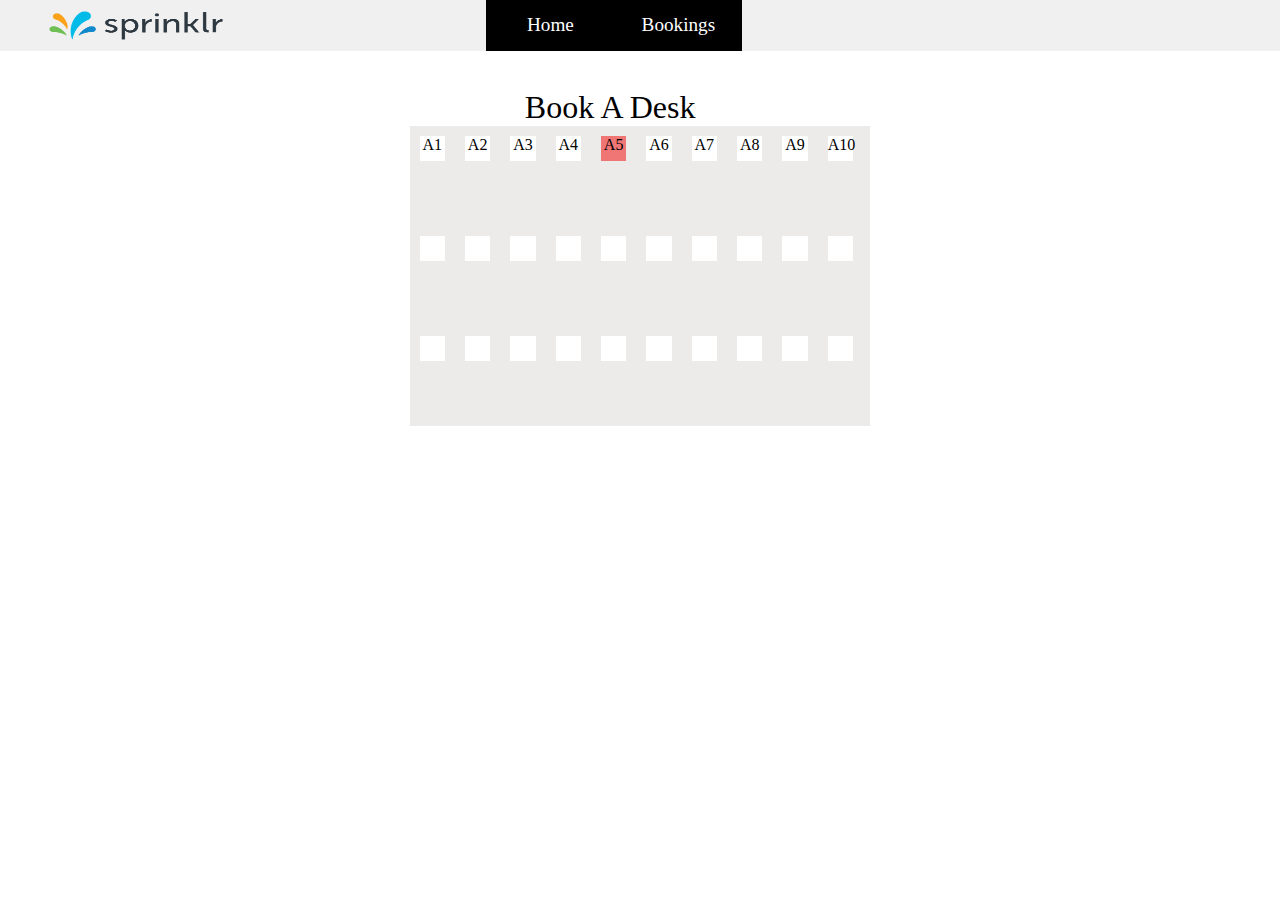
==== index.html @ bce3702e "basic html,css added" ====
<!DOCTYPE html>
<html lang="en">
<head>
    <meta charset="UTF-8">
    <meta http-equiv="X-UA-Compatible" content="IE=edge">
    <meta name="viewport" content="width=device-width, initial-scale=1.0">
    <link rel='stylesheet' href='./styles.css' />
    <title>Document</title>
</head>
<body>
    <div class="header">
        <div class="logo">
            <img src='./logo2.png' alt='sprinklr logo' width='200' height='44.5'>
        </div>

             <div class="navbar">
            <ul>
                <li><a href="/index.html">Home</a></li>
                <li><a href="./bookings.html">Bookings</a></li>
              </ul>
            </div>
    </div>
    <div class="description">
        Book A Desk
    </div>
   <div class="desk-layout">
        <div class="A-1 seat">A1</div>
        <div class="A-2 seat">A2</div>
        <div class="A-3 seat">A3</div>
        <div class="A-4 seat">A4</div>
        <div class="A-5 seat">A5</div>
        <div class="A-6 seat">A6</div>
        <div class="A-7 seat">A7</div>
        <div class="A-8 seat">A8</div>
        <div class="A-9 seat">A9</div>
        <div class="A-10 seat">A10</div>
        <div class="B-1 seat"></div>
        <div class="B-2 seat"></div>
        <div class="B-3 seat"></div>
        <div class="B-4 seat"></div>
        <div class="B-5 seat"></div>
        <div class="B-6 seat"></div>
        <div class="B-7 seat"></div>
        <div class="B-8 seat"></div>
        <div class="B-9 seat"></div>
        <div class="B-10 seat"></div>
        <div class="B-1 seat"></div>
        <div class="B-2 seat"></div>
        <div class="B-3 seat"></div>
        <div class="B-4 seat"></div>
        <div class="B-5 seat"></div>
        <div class="B-6 seat"></div>
        <div class="B-7 seat"></div>
        <div class="B-8 seat"></div>
        <div class="B-9 seat"></div>
        <div class="B-10 seat"></div>

   </div>
</body>
</html>
---- styles.css ----
body{
   margin-top: 0;
   margin-left: 0;
   margin-right: 0;
}
li{
    list-style-type: none;
    width:50%;
    text-align: center;

    
   
}
ul {
    background-color: black;
    display: flex;
    padding-left: 0;
    margin-top: 0;
    margin-bottom: 0;
    height: 100%;
    
}
a{
color: white;
display:inline-block;
text-decoration: none;
width: 80px;
height: 35px;
padding-top: 11%;
font-size: 1.2rem;
}
.header{

display: flex;
background-color: rgb(240, 240, 240);
justify-content:space-between;

}
.navbar{

    width: 20%;
    margin-right: 42%;
   
}
li:hover{
   background-color: grey;
}
.logo{
margin-left: 3%;
margin-top: 2px;

}
.description{

    font-size: 2rem;
    margin-left: 41%;
    margin-top: 3%;
}
.desk-layout{

    display: flex;
    background-color: rgb(237, 234, 234);
    width:36%;
    height:300px;
    margin:auto;
    flex-wrap: wrap;

}
.seat{
    width:5.5%;
    height:25px;
    margin:10px 10px 0 10px;
    background-color: white;
    text-align: center;
}
.A-5{
    background-color: rgb(240, 117, 117);
}
[class^="B-"]{
    
}
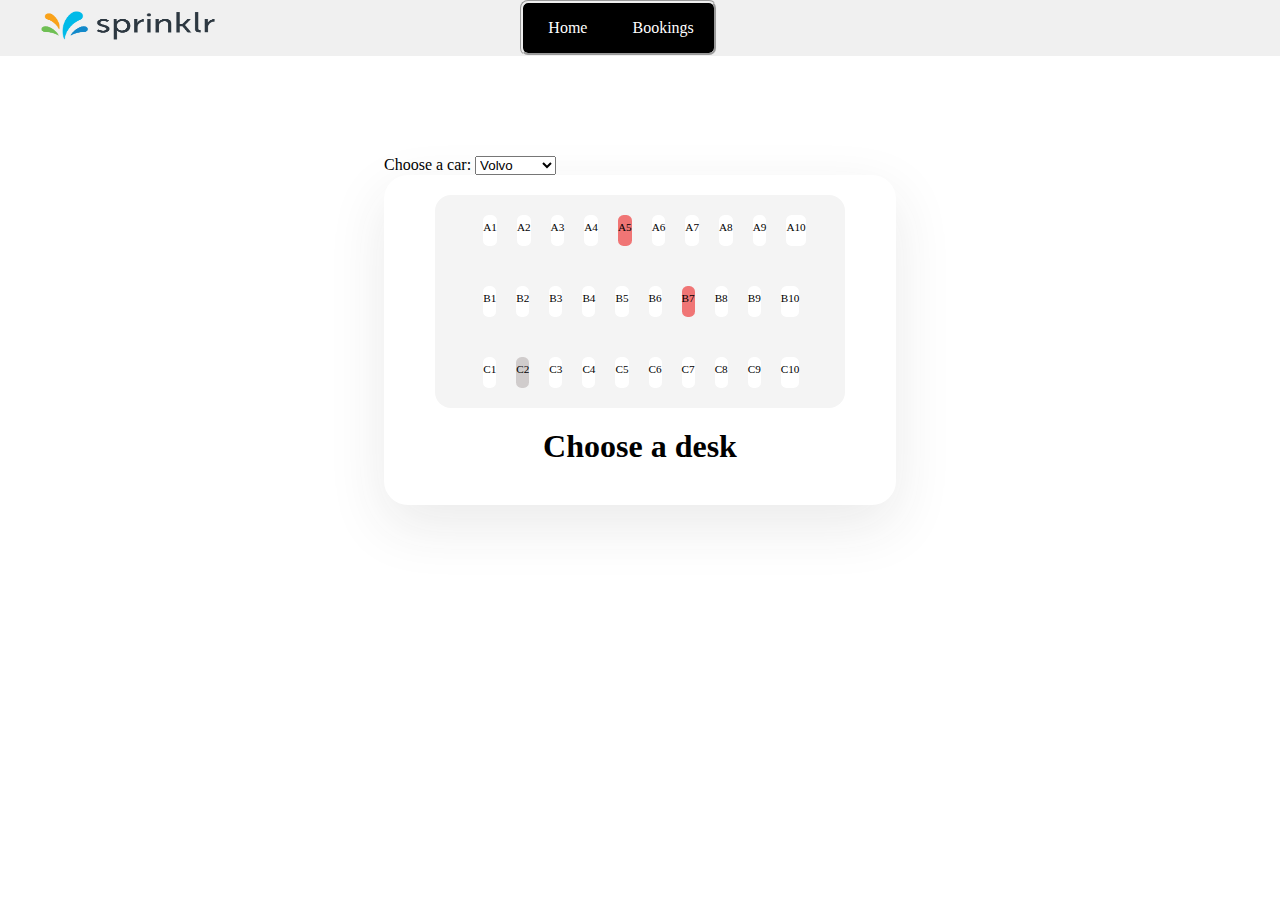
==== commit 5e53cae3: "basic layout done" ====
--- a/index.html
+++ b/index.html
@@ -8,53 +8,79 @@
     <title>Document</title>
 </head>
 <body>
-    <div class="header">
+    <header>
         <div class="logo">
             <img src='./logo2.png' alt='sprinklr logo' width='200' height='44.5'>
         </div>
 
-             <div class="navbar">
-            <ul>
-                <li><a href="/index.html">Home</a></li>
-                <li><a href="./bookings.html">Bookings</a></li>
-              </ul>
-            </div>
-    </div>
-    <div class="description">
-        Book A Desk
-    </div>
-   <div class="desk-layout">
-        <div class="A-1 seat">A1</div>
-        <div class="A-2 seat">A2</div>
-        <div class="A-3 seat">A3</div>
-        <div class="A-4 seat">A4</div>
-        <div class="A-5 seat">A5</div>
-        <div class="A-6 seat">A6</div>
-        <div class="A-7 seat">A7</div>
-        <div class="A-8 seat">A8</div>
-        <div class="A-9 seat">A9</div>
-        <div class="A-10 seat">A10</div>
-        <div class="B-1 seat"></div>
-        <div class="B-2 seat"></div>
-        <div class="B-3 seat"></div>
-        <div class="B-4 seat"></div>
-        <div class="B-5 seat"></div>
-        <div class="B-6 seat"></div>
-        <div class="B-7 seat"></div>
-        <div class="B-8 seat"></div>
-        <div class="B-9 seat"></div>
-        <div class="B-10 seat"></div>
-        <div class="B-1 seat"></div>
-        <div class="B-2 seat"></div>
-        <div class="B-3 seat"></div>
-        <div class="B-4 seat"></div>
-        <div class="B-5 seat"></div>
-        <div class="B-6 seat"></div>
-        <div class="B-7 seat"></div>
-        <div class="B-8 seat"></div>
-        <div class="B-9 seat"></div>
-        <div class="B-10 seat"></div>
+             <nav class="top-nav">
 
-   </div>
+                <a class="home" href="/index.html">Home</a>
+                <a class="bookings" href="./bookings.html">Bookings</a>
+             </nav>
+                
+             
+        </header>
+        <form>
+            
+
+
+        </form>
+<section class="select-location">
+
+
+        <label for="cars">Choose a car:</label>
+   
+
+<select name="cars" id="cars">
+  <option value="volvo">Volvo</option>
+  <option value="saab">Saab</option>
+  <option value="mercedes">Mercedes</option>
+  <option value="audi">Audi</option>
+</select>
+</section>
+    <section class="select-desk">
+        
+        <div class="desk-layout">
+            <section class="row-A seats-row">
+            <div class="A-1 seat A">A1</div>
+            <div class="A-2 seat A">A2</div>
+            <div class="A-3 seat A">A3</div>
+            <div class="A-4 seat A">A4</div>
+            <div class="A-5 seat A">A5</div>
+            <div class="A-6 seat A">A6</div>
+            <div class="A-7 seat A">A7</div>
+            <div class="A-8 seat A">A8</div>
+            <div class="A-9 seat A">A9</div>
+            <div class="A-10 seat A">A10</div>
+        </section>
+        <section class="row-B seats-row">
+            <div class="B-1 seat B">B1</div>
+            <div class="B-2 seat B">B2</div>
+            <div class="B-3 seat B">B3</div>
+            <div class="B-4 seat B">B4</div>
+            <div class="B-5 seat B">B5</div>
+            <div class="B-6 seat B">B6</div>
+            <div class="B-7 seat B">B7</div>
+            <div class="B-8 seat B">B8</div>
+            <div class="B-9 seat B">B9</div>
+            <div class="B-10 seat B">B10</div>
+        </section>
+        <section class="row-C seats-row">
+            <div class="C-1 seat C">C1</div>
+            <div class="C-2 seat C">C2</div>
+            <div class="C-3 seat C">C3</div>
+            <div class="C-4 seat C">C4</div>
+            <div class="C-5 seat C">C5</div>
+            <div class="C-6 seat C">C6</div>
+            <div class="C-7 seat C">C7</div>
+            <div class="C-8 seat C">C8</div>
+            <div class="C-9 seat C">C9</div>
+            <div class="C-10 seat C">C10</div>
+        </section>
+       </div>
+       <h1 class="select-desk-footer">Choose a desk</h1>
+    </section>
+   
 </body>
 </html>--- a/styles.css
+++ b/styles.css
@@ -4,79 +4,104 @@
    margin-left: 0;
    margin-right: 0;
 }
-li{
-    list-style-type: none;
-    width:50%;
-    text-align: center;
 
-    
-   
+
+.top-nav{
+    background-color: black;
+    position: relative;
+    right:44%;
+    border-style: groove;
+    border-radius: 1ch;
 }
-ul {
-    background-color: black;
-    display: flex;
-    padding-left: 0;
-    margin-top: 0;
-    margin-bottom: 0;
-    height: 100%;
+.top-nav a {
+    float: left;
+     color: white;
+    text-decoration: none;
+
+}
+.top-nav a:hover{
+    background-color: rgb(188, 202, 92);
     
 }
-a{
-color: white;
-display:inline-block;
-text-decoration: none;
-width: 80px;
-height: 35px;
-padding-top: 11%;
-font-size: 1.2rem;
+.home{
+    padding:16px 25px 16px 25px;
 }
-.header{
+.bookings{
+   
+        padding:16px 20px 16px 20px;
+    
+}
+header{
 
 display: flex;
 background-color: rgb(240, 240, 240);
 justify-content:space-between;
+margin-bottom: 100px;
+}
+
+.logo{
+position: relative;
+left:30px;
+padding-top: 2px;
 
 }
-.navbar{
 
-    width: 20%;
-    margin-right: 42%;
+
+.desk-layout{
+
    
-}
-li:hover{
-   background-color: grey;
-}
-.logo{
-margin-left: 3%;
-margin-top: 2px;
+    background-color: rgb(244, 244, 244);
+    width:80%;
+    border-radius: 2ch;
+    margin:auto;
+ 
 
 }
-.description{
-
-    font-size: 2rem;
-    margin-left: 41%;
-    margin-top: 3%;
+.seat:hover{
+    background-color: rgb(112, 239, 110);
 }
-.desk-layout{
-
-    display: flex;
-    background-color: rgb(237, 234, 234);
-    width:36%;
-    height:300px;
+.select-desk{
+    border-radius: 3ch;
+    width: 40%;
     margin:auto;
-    flex-wrap: wrap;
+    padding-top: 20px;
+    padding-bottom: 20px;
+    box-shadow: 0 20px 57px 0 rgba(51, 51, 51, 0.1);
+    background-color:rgb(255, 255, 255) ;
 
 }
+.select-location{
+    margin:auto;
+    width: 40%;
+}
+.select-desk-footer{
+   
+    margin:20px auto 20px auto;
+    text-align: center;
+   width:40%;
+}
+.seats-row{
+display: flex;
+padding:20px 38px 20px 38px;
+}
 .seat{
-    width:5.5%;
+    width:6%;
     height:25px;
-    margin:10px 10px 0 10px;
+    margin:0px 10px 0px 10px;
     background-color: white;
     text-align: center;
+    font-size: 70%;
+    padding-top:6px;
+    border-radius: 1ch;
 }
+
 .A-5{
     background-color: rgb(240, 117, 117);
 }
-[class^="B-"]{
-    
+.B-7{
+    background-color: rgb(240, 117, 117);
+}
+.C-2{
+    background-color:  rgb(208, 204, 204);
+
 }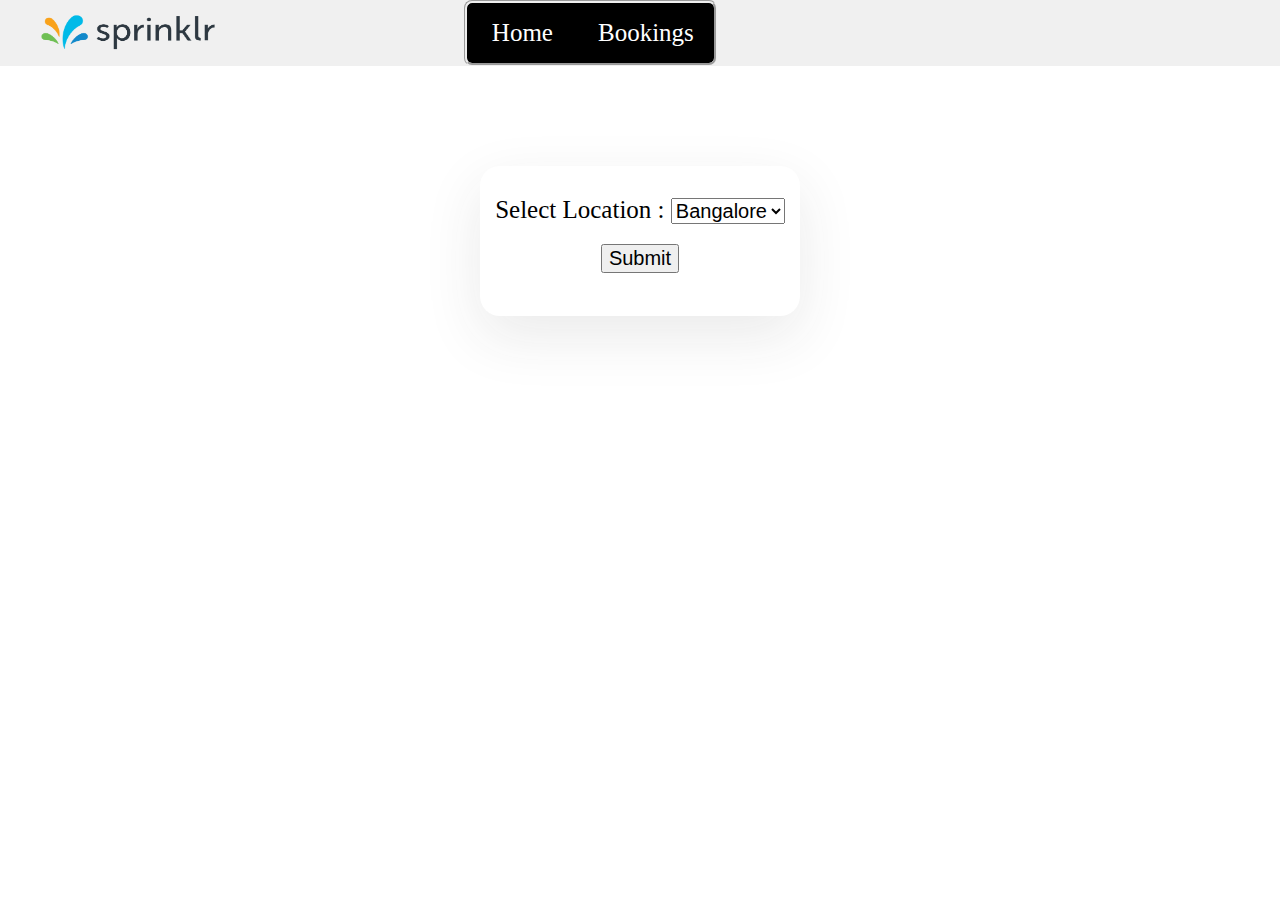
==== commit da8e4c7d: "home page done" ====
--- a/index.html
+++ b/index.html
@@ -6,11 +6,12 @@
     <meta name="viewport" content="width=device-width, initial-scale=1.0">
     <link rel='stylesheet' href='./styles.css' />
     <title>Document</title>
+    <script src='./js/index.js' defer></script>
 </head>
 <body>
     <header>
         <div class="logo">
-            <img src='./logo2.png' alt='sprinklr logo' width='200' height='44.5'>
+            <img src='./logo2.png' alt='sprinklr logo' width='200' height='54.5'>
         </div>
 
              <nav class="top-nav">
@@ -26,21 +27,41 @@
 
 
         </form>
-<section class="select-location">
 
 
-        <label for="cars">Choose a car:</label>
+<section class="select-location">
+     
+<label for="location" class="location-label">Select Location : </label>
    
+<select name="location" id="location">
+  <option value="Bangalore" class="option-location">Bangalore</option>
+  <option value="Gurgaon" class="option-location" >Gurgaon</option>
 
-<select name="cars" id="cars">
-  <option value="volvo">Volvo</option>
-  <option value="saab">Saab</option>
-  <option value="mercedes">Mercedes</option>
-  <option value="audi">Audi</option>
 </select>
+<br/>
+<input type="submit" class="submit-location">
+
 </section>
-    <section class="select-desk">
-        
+
+
+
+<section class="select-date hide">
+
+
+    
+        <label for="date-selected" >Select Date:</label>
+        <input type="date" id="date-selected" name="date-selected"><br/>
+        <input type="submit" class="submit-date">
+    
+    
+    </section>
+    
+    
+  
+
+
+    <section class="select-desk hide">
+        <h1 class="select-desk-header">Choose a desk</h1>
         <div class="desk-layout">
             <section class="row-A seats-row">
             <div class="A-1 seat A">A1</div>
@@ -79,7 +100,7 @@
             <div class="C-10 seat C">C10</div>
         </section>
        </div>
-       <h1 class="select-desk-footer">Choose a desk</h1>
+       
     </section>
    
 </body>
--- a/styles.css
+++ b/styles.css
@@ -1,3 +1,7 @@
+html{
+    font-size: 62.5%;
+}
+
 
 body{
    margin-top: 0;
@@ -11,12 +15,13 @@
     position: relative;
     right:44%;
     border-style: groove;
-    border-radius: 1ch;
+    border-radius: 0.8rem;
 }
 .top-nav a {
     float: left;
      color: white;
     text-decoration: none;
+    font-size: 2.5rem;
 
 }
 .top-nav a:hover{
@@ -42,7 +47,7 @@
 .logo{
 position: relative;
 left:30px;
-padding-top: 2px;
+padding-top: 3.5px;
 
 }
 
@@ -51,9 +56,9 @@
 
    
     background-color: rgb(244, 244, 244);
-    width:80%;
+    width:90%;
     border-radius: 2ch;
-    margin:auto;
+    margin:5px auto 30px auto;
  
 
 }
@@ -61,8 +66,8 @@
     background-color: rgb(112, 239, 110);
 }
 .select-desk{
-    border-radius: 3ch;
-    width: 40%;
+    border-radius: 2rem;
+    width: 60%;
     margin:auto;
     padding-top: 20px;
     padding-bottom: 20px;
@@ -70,29 +75,35 @@
     background-color:rgb(255, 255, 255) ;
 
 }
-.select-location{
-    margin:auto;
-    width: 40%;
-}
-.select-desk-footer{
+
+.select-desk-header{
    
     margin:20px auto 20px auto;
     text-align: center;
    width:40%;
+   font-size: 2.5rem;
 }
 .seats-row{
 display: flex;
 padding:20px 38px 20px 38px;
+
+}
+.row-A{
+    padding-top:50px;
+}
+.row-C{
+    padding-bottom:50px;
 }
 .seat{
-    width:6%;
-    height:25px;
+    width:8%;
+    height:50px;
     margin:0px 10px 0px 10px;
     background-color: white;
     text-align: center;
-    font-size: 70%;
-    padding-top:6px;
-    border-radius: 1ch;
+    
+    padding-top:16px;
+    border-radius: 0.3rem;
+    font-size: 2.2rem;
 }
 
 .A-5{
@@ -104,4 +115,62 @@
 .C-2{
     background-color:  rgb(208, 204, 204);
 
+}
+
+
+
+
+.location-label{
+    font-size: 2.5rem;
+}
+#location{
+    font-size: 2rem;
+}
+
+.select-location{
+  height: 120px;
+  width: 25%;
+  margin:auto;
+    text-align: center;
+    padding-top: 30px;
+    border-radius: 2rem;
+    box-shadow: 0 20px 57px 0 rgba(51, 51, 51, 0.1);
+}
+#location:hover{
+    background-color: rgb(205, 203, 203);
+}
+.extra{
+
+    height: 200px;
+}
+
+
+
+
+.select-date{
+    height: 120px;
+    width: 25%;
+      text-align: center;
+      padding-top: 30px;
+      border-radius: 2rem;
+      box-shadow: 0 20px 57px 0 rgba(51, 51, 51, 0.1);
+      margin:auto;
+}
+[for="date-selected"]{
+    font-size: 2.5rem;
+}
+#date-selected{
+    font-size: 2rem;
+}
+.submit-date,.submit-location{
+    font-size: 2rem;
+    margin-top: 20px;
+    
+}
+.submit-date:hover{
+
+    background-color: rgb(205, 203, 203);
+}
+.hide{
+    display: none;
 }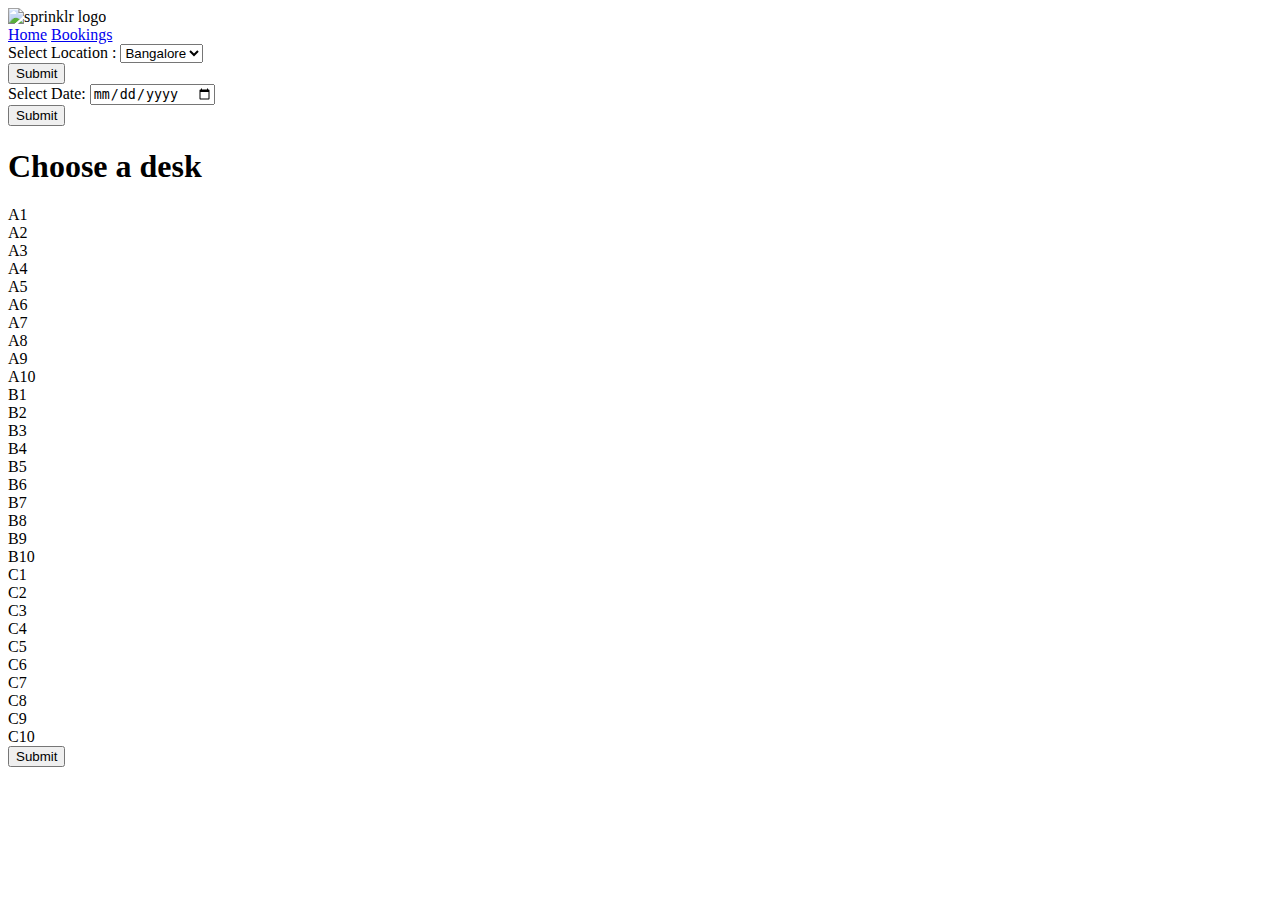
==== commit 50dfd15e: "second commit" ====
--- a/index.html
+++ b/index.html
@@ -6,7 +6,8 @@
     <meta name="viewport" content="width=device-width, initial-scale=1.0">
     <link rel='stylesheet' href='./styles.css' />
     <title>Document</title>
-    <script src='./js/index.js' defer></script>
+   
+    
 </head>
 <body>
     <header>
@@ -21,34 +22,26 @@
              </nav>
                 
              
-        </header>
-        <form>
-            
-
-
-        </form>
-
-
-<section class="select-location">
-     
-<label for="location" class="location-label">Select Location : </label>
-   
-<select name="location" id="location">
-  <option value="Bangalore" class="option-location">Bangalore</option>
-  <option value="Gurgaon" class="option-location" >Gurgaon</option>
-
-</select>
-<br/>
-<input type="submit" class="submit-location">
-
-</section>
+    </header>
 
 
 
-<section class="select-date hide">
+    <section class="select-location">
+     
+        <label for="location" class="location-label">Select Location : </label>
+   
+        <select name="location" id="location">
+            <option value="Bangalore" class="option-location" selected=true>Bangalore</option>
+            <option value="Gurgaon" class="option-location" >Gurgaon</option>
+        </select>
+        <br/>
+        <input type="submit" class="submit-location">
+    </section>
 
 
-    
+
+    <section class="select-date hide">
+
         <label for="date-selected" >Select Date:</label>
         <input type="date" id="date-selected" name="date-selected"><br/>
         <input type="submit" class="submit-date">
@@ -64,44 +57,45 @@
         <h1 class="select-desk-header">Choose a desk</h1>
         <div class="desk-layout">
             <section class="row-A seats-row">
-            <div class="A-1 seat A">A1</div>
-            <div class="A-2 seat A">A2</div>
-            <div class="A-3 seat A">A3</div>
-            <div class="A-4 seat A">A4</div>
-            <div class="A-5 seat A">A5</div>
-            <div class="A-6 seat A">A6</div>
-            <div class="A-7 seat A">A7</div>
-            <div class="A-8 seat A">A8</div>
-            <div class="A-9 seat A">A9</div>
-            <div class="A-10 seat A">A10</div>
+            <div class="A-1 seat A" data-number="1" data-color="2">A1</div>
+            <div class="A-2 seat A" data-number="2" data-color="2">A2</div>
+            <div class="A-3 seat A" data-number="3" data-color="2">A3</div>
+            <div class="A-4 seat A" data-number="4" data-color="2">A4</div>
+            <div class="A-5 seat A" data-number="5" data-color="2">A5</div>
+            <div class="A-6 seat A" data-number="6" data-color="2">A6</div>
+            <div class="A-7 seat A" data-number="7" data-color="2">A7</div>
+            <div class="A-8 seat A" data-number="8" data-color="2">A8</div>
+            <div class="A-9 seat A" data-number="9" data-color="2">A9</div>
+            <div class="A-10 seat A" data-number="10" data-color="2">A10</div>
         </section>
         <section class="row-B seats-row">
-            <div class="B-1 seat B">B1</div>
-            <div class="B-2 seat B">B2</div>
-            <div class="B-3 seat B">B3</div>
-            <div class="B-4 seat B">B4</div>
-            <div class="B-5 seat B">B5</div>
-            <div class="B-6 seat B">B6</div>
-            <div class="B-7 seat B">B7</div>
-            <div class="B-8 seat B">B8</div>
-            <div class="B-9 seat B">B9</div>
-            <div class="B-10 seat B">B10</div>
+            <div class="B-1 seat B" data-number="1" data-color="2">B1</div>
+            <div class="B-2 seat B" data-number="2" data-color="2">B2</div>
+            <div class="B-3 seat B" data-number="3" data-color="2">B3</div>
+            <div class="B-4 seat B" data-number="4" data-color="2">B4</div>
+            <div class="B-5 seat B" data-number="5" data-color="2">B5</div>
+            <div class="B-6 seat B" data-number="6" data-color="2">B6</div>
+            <div class="B-7 seat B" data-number="7" data-color="2">B7</div>
+            <div class="B-8 seat B" data-number="8" data-color="2">B8</div>
+            <div class="B-9 seat B" data-number="9" data-color="2">B9</div>
+            <div class="B-10 seat B" data-number="10" data-color="2">B10</div>
         </section>
         <section class="row-C seats-row">
-            <div class="C-1 seat C">C1</div>
-            <div class="C-2 seat C">C2</div>
-            <div class="C-3 seat C">C3</div>
-            <div class="C-4 seat C">C4</div>
-            <div class="C-5 seat C">C5</div>
-            <div class="C-6 seat C">C6</div>
-            <div class="C-7 seat C">C7</div>
-            <div class="C-8 seat C">C8</div>
-            <div class="C-9 seat C">C9</div>
-            <div class="C-10 seat C">C10</div>
+            <div class="C-1 seat C" data-number="1" data-color="2">C1</div>
+            <div class="C-2 seat C" data-number="2" data-color="2">C2</div>
+            <div class="C-3 seat C" data-number="3" data-color="2">C3</div>
+            <div class="C-4 seat C" data-number="4" data-color="2">C4</div>
+            <div class="C-5 seat C" data-number="5" data-color="2">C5</div>
+            <div class="C-6 seat C" data-number="6" data-color="2">C6</div>
+            <div class="C-7 seat C" data-number="7" data-color="2">C7</div>
+            <div class="C-8 seat C" data-number="8" data-color="2">C8</div>
+            <div class="C-9 seat C" data-number="9" data-color="2">C9</div>
+            <div class="C-10 seat C" data-number="10" data-color="2">C10</div>
         </section>
        </div>
-       
+       <input type="submit" class="submit-desk">
     </section>
-   
+    <script src='./js/index.js' type="module"></script>
+    <script src='./js/data.js' type="module"></script>
 </body>
 </html>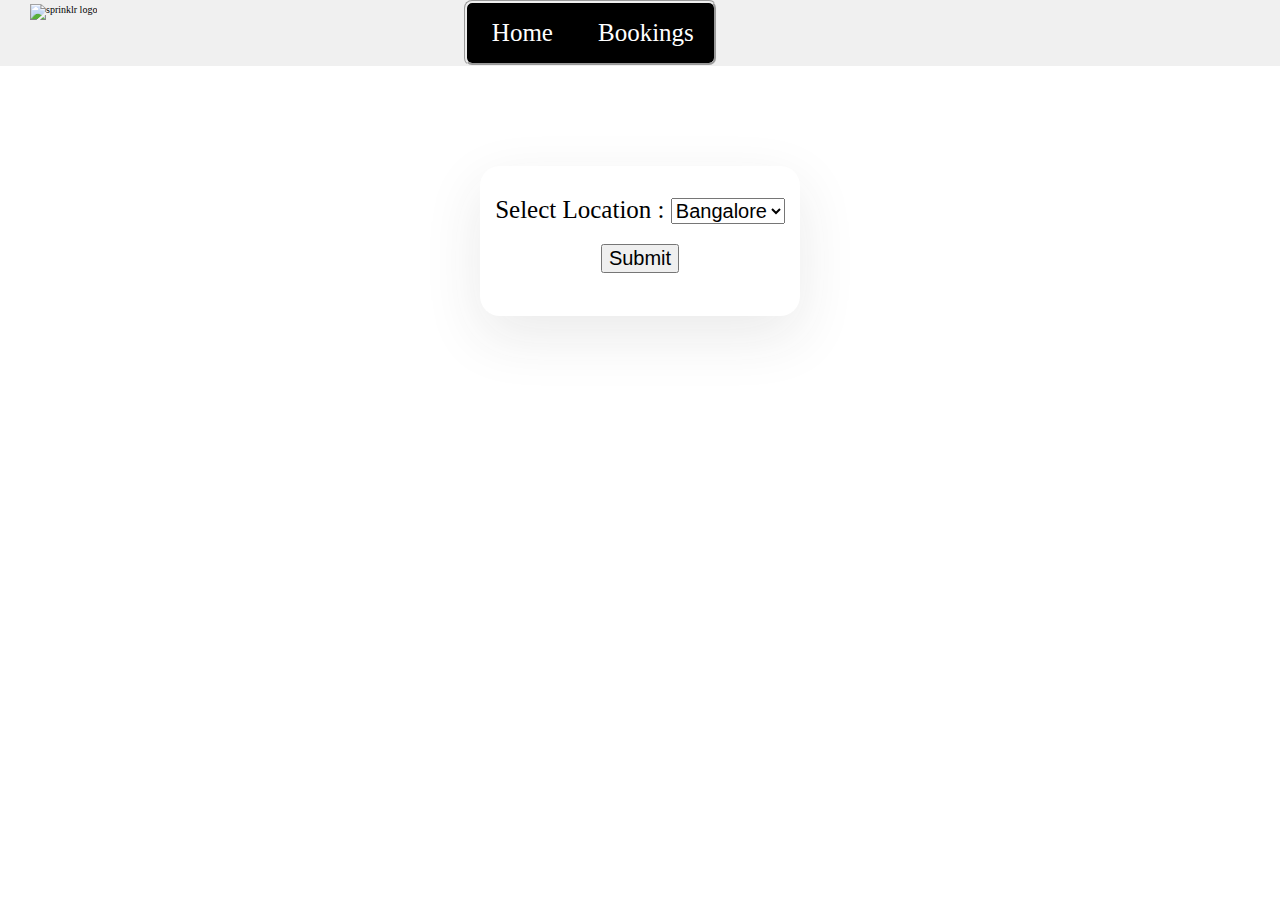
==== commit 4054ebd8: "edit feature done" ====
--- a/index.html
+++ b/index.html
@@ -57,40 +57,13 @@
         <h1 class="select-desk-header">Choose a desk</h1>
         <div class="desk-layout">
             <section class="row-A seats-row">
-            <div class="A-1 seat A" data-number="1" data-color="2">A1</div>
-            <div class="A-2 seat A" data-number="2" data-color="2">A2</div>
-            <div class="A-3 seat A" data-number="3" data-color="2">A3</div>
-            <div class="A-4 seat A" data-number="4" data-color="2">A4</div>
-            <div class="A-5 seat A" data-number="5" data-color="2">A5</div>
-            <div class="A-6 seat A" data-number="6" data-color="2">A6</div>
-            <div class="A-7 seat A" data-number="7" data-color="2">A7</div>
-            <div class="A-8 seat A" data-number="8" data-color="2">A8</div>
-            <div class="A-9 seat A" data-number="9" data-color="2">A9</div>
-            <div class="A-10 seat A" data-number="10" data-color="2">A10</div>
+            
         </section>
         <section class="row-B seats-row">
-            <div class="B-1 seat B" data-number="1" data-color="2">B1</div>
-            <div class="B-2 seat B" data-number="2" data-color="2">B2</div>
-            <div class="B-3 seat B" data-number="3" data-color="2">B3</div>
-            <div class="B-4 seat B" data-number="4" data-color="2">B4</div>
-            <div class="B-5 seat B" data-number="5" data-color="2">B5</div>
-            <div class="B-6 seat B" data-number="6" data-color="2">B6</div>
-            <div class="B-7 seat B" data-number="7" data-color="2">B7</div>
-            <div class="B-8 seat B" data-number="8" data-color="2">B8</div>
-            <div class="B-9 seat B" data-number="9" data-color="2">B9</div>
-            <div class="B-10 seat B" data-number="10" data-color="2">B10</div>
+           
         </section>
         <section class="row-C seats-row">
-            <div class="C-1 seat C" data-number="1" data-color="2">C1</div>
-            <div class="C-2 seat C" data-number="2" data-color="2">C2</div>
-            <div class="C-3 seat C" data-number="3" data-color="2">C3</div>
-            <div class="C-4 seat C" data-number="4" data-color="2">C4</div>
-            <div class="C-5 seat C" data-number="5" data-color="2">C5</div>
-            <div class="C-6 seat C" data-number="6" data-color="2">C6</div>
-            <div class="C-7 seat C" data-number="7" data-color="2">C7</div>
-            <div class="C-8 seat C" data-number="8" data-color="2">C8</div>
-            <div class="C-9 seat C" data-number="9" data-color="2">C9</div>
-            <div class="C-10 seat C" data-number="10" data-color="2">C10</div>
+           
         </section>
        </div>
        <input type="submit" class="submit-desk">
--- a/styles.css
+++ b/styles.css
@@ -0,0 +1,168 @@
+html{
+    font-size: 62.5%;
+}
+
+
+body{
+   margin-top: 0;
+   margin-left: 0;
+   margin-right: 0;
+}
+
+
+.top-nav{
+    background-color: black;
+    position: relative;
+    right:44%;
+    border-style: groove;
+    border-radius: 0.8rem;
+}
+.top-nav a {
+    float: left;
+     color: white;
+    text-decoration: none;
+    font-size: 2.5rem;
+
+}
+.top-nav a:hover{
+    background-color: rgb(188, 202, 92);
+    
+}
+.home{
+    padding:16px 25px 16px 25px;
+}
+.bookings{
+   
+        padding:16px 20px 16px 20px;
+    
+}
+header{
+
+display: flex;
+background-color: rgb(240, 240, 240);
+justify-content:space-between;
+margin-bottom: 100px;
+}
+
+.logo{
+position: relative;
+left:30px;
+padding-top: 3.5px;
+
+}
+
+
+.desk-layout{
+
+   
+    background-color: rgb(244, 244, 244);
+    width:90%;
+    border-radius: 2ch;
+    margin:5px auto 30px auto;
+ 
+
+}
+.seat:hover{
+    background-color: rgb(112, 239, 110);
+}
+.select-desk{
+    border-radius: 2rem;
+    width: 84%;
+    margin:auto;
+    padding-top: 20px;
+    padding-bottom: 20px;
+    box-shadow: 0 20px 57px 0 rgba(51, 51, 51, 0.1);
+    background-color:rgb(255, 255, 255) ;
+
+}
+
+.select-desk-header{
+   
+    margin:20px auto 20px auto;
+    text-align: center;
+   width:40%;
+   font-size: 2.5rem;
+}
+.seats-row{
+display: flex;
+padding:20px 38px 20px 38px;
+
+}
+.row-A{
+    padding-top:50px;
+}
+.row-C{
+    padding-bottom:50px;
+}
+.seat{
+    width:10%;
+    height:50px;
+    margin:0px 10px 0px 10px;
+    background-color: white;
+    text-align: center;
+    
+    padding-top:16px;
+    border-radius: 0.3rem;
+    font-size: 2.2rem;
+}
+
+
+
+
+
+
+.location-label{
+    font-size: 2.5rem;
+}
+#location{
+    font-size: 2rem;
+}
+
+.select-location{
+  height: 120px;
+  width: 25%;
+  margin:auto;
+    text-align: center;
+    padding-top: 30px;
+    border-radius: 2rem;
+    box-shadow: 0 20px 57px 0 rgba(51, 51, 51, 0.1);
+}
+#location:hover{
+    background-color: rgb(205, 203, 203);
+}
+.extra{
+
+    height: 200px;
+}
+
+
+
+
+.select-date{
+    height: 120px;
+    width: 25%;
+      text-align: center;
+      padding-top: 30px;
+      border-radius: 2rem;
+      box-shadow: 0 20px 57px 0 rgba(51, 51, 51, 0.1);
+      margin:auto;
+}
+[for="date-selected"]{
+    font-size: 2.5rem;
+}
+#date-selected{
+    font-size: 2rem;
+}
+.submit-date,.submit-location{
+    font-size: 2rem;
+    margin-top: 20px;
+    
+}
+.submit-date:hover{
+
+    background-color: rgb(205, 203, 203);
+}
+.hide{
+    display: none;
+}
+
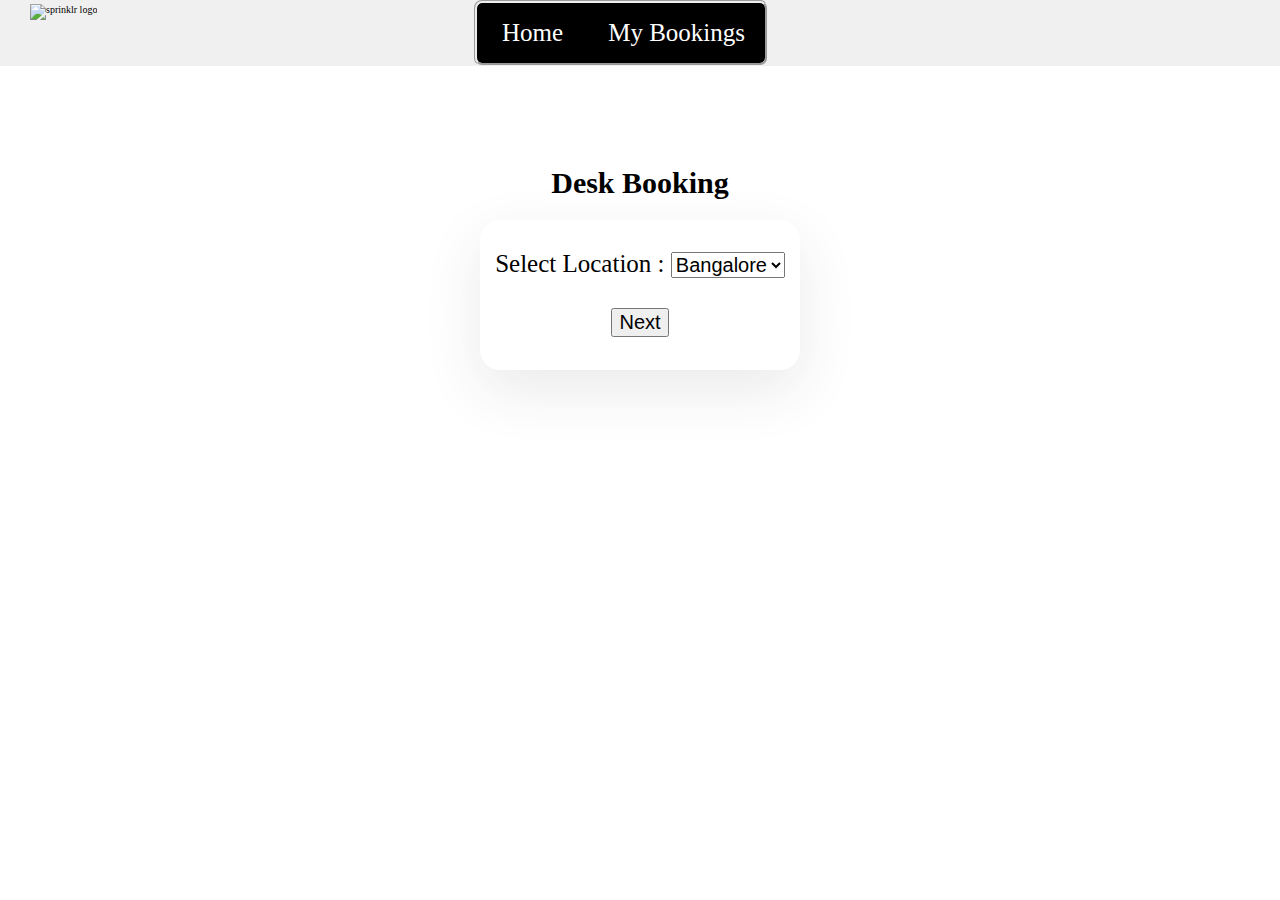
==== commit 3220b611: "validations done" ====
--- a/index.html
+++ b/index.html
@@ -18,12 +18,14 @@
              <nav class="top-nav">
 
                 <a class="home" href="/index.html">Home</a>
-                <a class="bookings" href="./bookings.html">Bookings</a>
+                <a class="bookings" href="./bookings.html">My Bookings</a>
              </nav>
                 
              
     </header>
-
+    <section class="form-header">
+            <h1 class="form-header-text">Desk Booking</h1>
+    </section>
 
 
     <section class="select-location">
@@ -34,8 +36,10 @@
             <option value="Bangalore" class="option-location" selected=true>Bangalore</option>
             <option value="Gurgaon" class="option-location" >Gurgaon</option>
         </select>
-        <br/>
-        <input type="submit" class="submit-location">
+        
+        <button class="submit-location form-buttons">Next</button>
+        
+      
     </section>
 
 
@@ -44,7 +48,13 @@
 
         <label for="date-selected" >Select Date:</label>
         <input type="date" id="date-selected" name="date-selected"><br/>
-        <input type="submit" class="submit-date">
+        <label class="date-error hidden">Date cannot be empty</label>
+        <div class="date-buttons">
+            <button class="back-location form-buttons">Back</button>
+            <button class="submit-date form-buttons ">Next</button>
+            
+        </div>
+  
     
     
     </section>
@@ -66,7 +76,12 @@
            
         </section>
        </div>
-       <input type="submit" class="submit-desk">
+       <div class="submit-buttons">
+        <label class="desk-error hidden">Invalid desk</label>
+        <button class="back-seat form-buttons">Back</button>
+       <input type="submit" class="submit-desk form-buttons">
+       
+    </div>
     </section>
     <script src='./js/index.js' type="module"></script>
     <script src='./js/data.js' type="module"></script>
--- a/styles.css
+++ b/styles.css
@@ -13,7 +13,7 @@
 .top-nav{
     background-color: black;
     position: relative;
-    right:44%;
+    right:40%;
     border-style: groove;
     border-radius: 0.8rem;
 }
@@ -47,7 +47,7 @@
 .logo{
 position: relative;
 left:30px;
-padding-top: 3.5px;
+padding-top: 4px;
 
 }
 
@@ -64,6 +64,7 @@
 }
 .seat:hover{
     background-color: rgb(112, 239, 110);
+    cursor: pointer;
 }
 .select-desk{
     border-radius: 2rem;
@@ -96,20 +97,29 @@
 }
 .seat{
     width:10%;
-    height:50px;
+    height:65px;
     margin:0px 10px 0px 10px;
     background-color: white;
     text-align: center;
     
-    padding-top:16px;
+ 
     border-radius: 0.3rem;
     font-size: 2.2rem;
 }
-
-
-
-
-
+.seat-text{
+position: relative;
+top:20px;
+
+}
+
+
+
+
+
+.form-header-text{
+    font-size: 3rem;
+   text-align: center;
+}
 
 .location-label{
     font-size: 2.5rem;
@@ -153,9 +163,10 @@
 #date-selected{
     font-size: 2rem;
 }
-.submit-date,.submit-location{
-    font-size: 2rem;
-    margin-top: 20px;
+.submit-date,.submit-location,.back-location{
+    position: relative;
+    font-size: 2rem;
+    top:30px
     
 }
 .submit-date:hover{
@@ -165,4 +176,29 @@
 .hide{
     display: none;
 }
-
+.back-seat,.submit-desk{
+    font-size: 2rem;
+}
+.submit-buttons{
+   
+    text-align: center;
+}
+.form-buttons:hover{
+    background-color: rgb(143, 140, 140);;
+}
+.date-error{
+    font-size: 1.5rem;
+    position: relative;
+    left:40px;
+    top:4px;
+    color: red;
+}
+.desk-error{
+    font-size: 1.5rem;
+    color: red;
+    position: relative;
+    right: 30px;
+}
+.hidden{
+    visibility: hidden;
+}